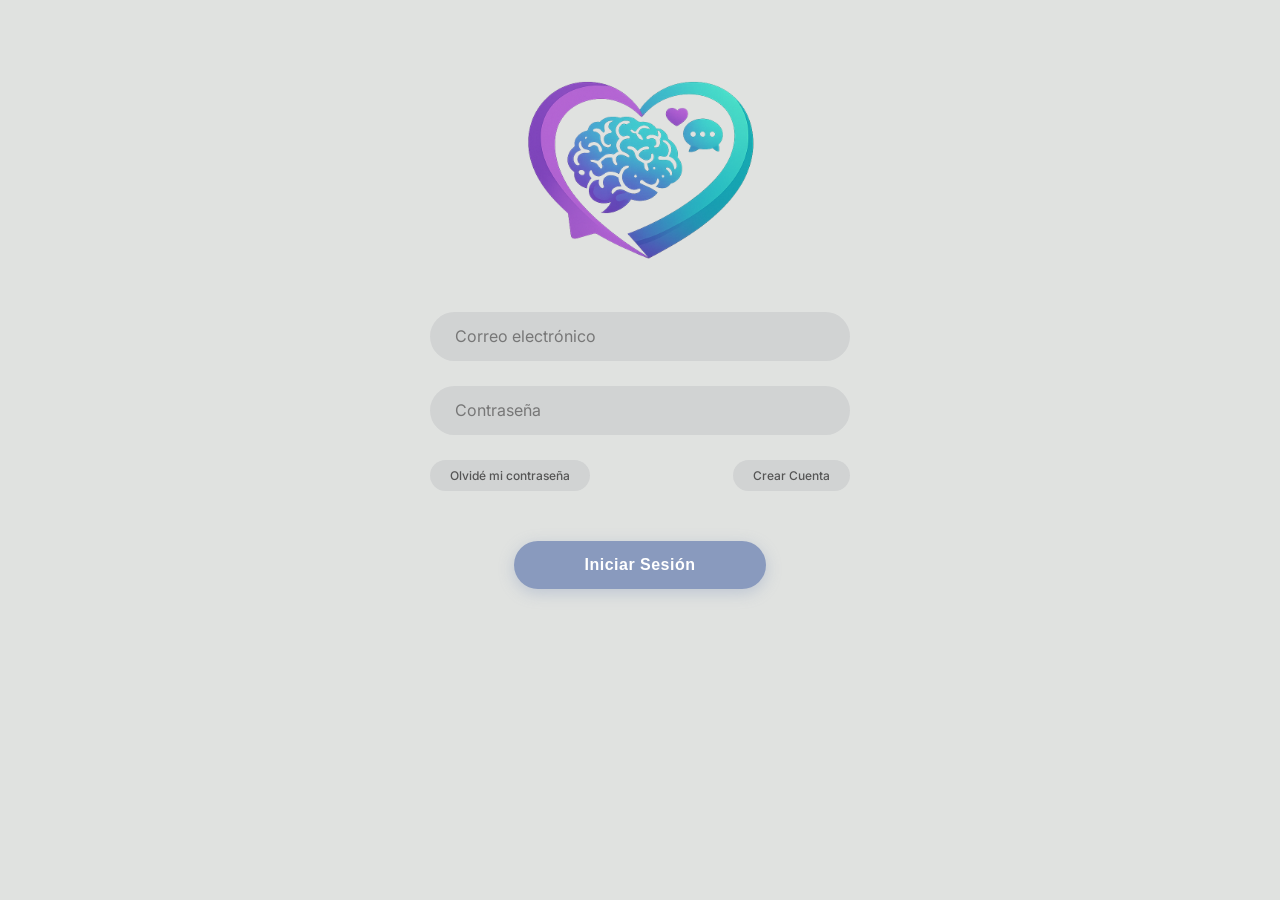
==== Inicio de Sesion/index.html @ a9e746d1 "Proyecto mens cura" ====
<!DOCTYPE html>
<html lang="es">
<head>
    <meta charset="UTF-8">
    <meta name="viewport" content="width=device-width, initial-scale=1.0">
    <title>Mens Cura - Inicio de Sesión</title>
    <link rel="stylesheet" href="style.css">
</head>
<body>

    <div class="formulario">
        <img src="isologo.png" alt="Logo de mens cura" class="logo-placeholder">
        <form method="post" action="#">    
            <div class="input-group">
                <input type="email" id="loginEmail" required>
                <label>Correo electrónico</label>
            </div>  
            <div class="input-group">
                <input type="password" id="loginPass" required>
                <label>Contraseña</label>
            </div>

            <div class="links-container">
                <div class="link-pill">
                <a href="../Olvide.html/miContrasena.html">Olvidé mi contraseña</a>
                </div>
                <div class="link-pill">
                    <a href="../CrearCuenta/crear.html">Crear Cuenta</a>
                </div>
            </div>

            <div class="button-container">
                <button type="submit" class="btn-iniciar">
                    Iniciar Sesión
                </button>
            </div>
        </form>
    </div>
    <script src="inicio.js"></script>
</body>
</html>
---- Inicio de Sesion/style.css ----
@import url('https://fonts.googleapis.com/css2?family=Inter:wght@400;600&display=swap');

body {
    margin: 0;
    padding: 0;
    font-family: 'Inter', sans-serif;
    background-color: #E0E2E0; 
    display: flex;
    justify-content: center;
    align-items: center;
    height: 100vh;
}

.formulario {
    width: 420px;
    text-align: center;
    padding: 20px;
    position: relative; 
}

/* El logo */
.logo-placeholder {
    width: 380px; 
    height: 380px; 
    position: absolute;
    top: -300px;  /* Sube el logo mucho para que no pise los campos */
    left: 50%;    /* Centrado horizontal exacto... */
    transform: translateX(-50%); /* ...junto con esta línea */
    margin-bottom: 50px; 
    /* Asegura que la imagen cargada se vea bien */
    display: block;
    object-fit: contain;
    background-size: contain;
    background-repeat: no-repeat;
    background-position: center;
}

.input-group {
    position: relative;
    margin-bottom: 25px;
    z-index: 2; 
}

.input-group input {
    width: 100%;
    padding: 16px 25px;
    border-radius: 30px;
    border: none;
    background-color: #D1D3D3;
    font-size: 15px;
    color: #333;
    outline: none;
    box-sizing: border-box;
    transition: background-color 0.3s;
}

.input-group input:hover {
    background-color: #c8caca;
}

.input-group label {
    position: absolute;
    top: 50%;
    left: 25px;
    transform: translateY(-50%);
    color: #777;
    pointer-events: none;
    transition: 0.4s cubic-bezier(0.25, 0.8, 0.25, 1);
}

/* Cambiamos :valid por .has-content */
.input-group input:focus ~ label,
.input-group input.has-content ~ label {
    top: -12px;
    left: 20px;
    font-size: 12px;
    color: #899ABE;
    font-weight: 600;
    background: #E0E2E0;
    padding: 0 8px;
    z-index: 3; /* Para que no se tape con nada */
}

.links-container {
    display: flex;
    justify-content: space-between;
    margin-top: 10px;
}

.link-pill a {
    display: inline-block;
    background-color: #D1D3D3;
    padding: 8px 20px;
    border-radius: 20px;
    color: #555;
    text-decoration: none;
    font-size: 12px;
    font-weight: 500;
    transition: all 0.3s ease;
}

.link-pill a:hover {
    background-color: #899ABE;
    color: white;
    transform: translateY(-2px);
}

.button-container {
    margin-top: 50px;
}

.btn-iniciar {
    background-color: #899ABE;
    color: white;
    border: none;
    padding: 15px 70px;
    border-radius: 50px;
    font-size: 16px;
    font-weight: 600;
    letter-spacing: 0.5px;
    cursor: pointer;
    box-shadow: 0 4px 15px rgba(137, 154, 190, 0.4);
    transition: all 0.4s ease;
    outline: none;
}

.btn-iniciar:hover {
    background-color: #7686a6;
    transform: translateY(-3px);
    box-shadow: 0 8px 20px rgba(137, 154, 190, 0.5);
}

.btn-iniciar:active {
    transform: translateY(-1px);
    box-shadow: 0 4px 10px rgba(137, 154, 190, 0.4);
}
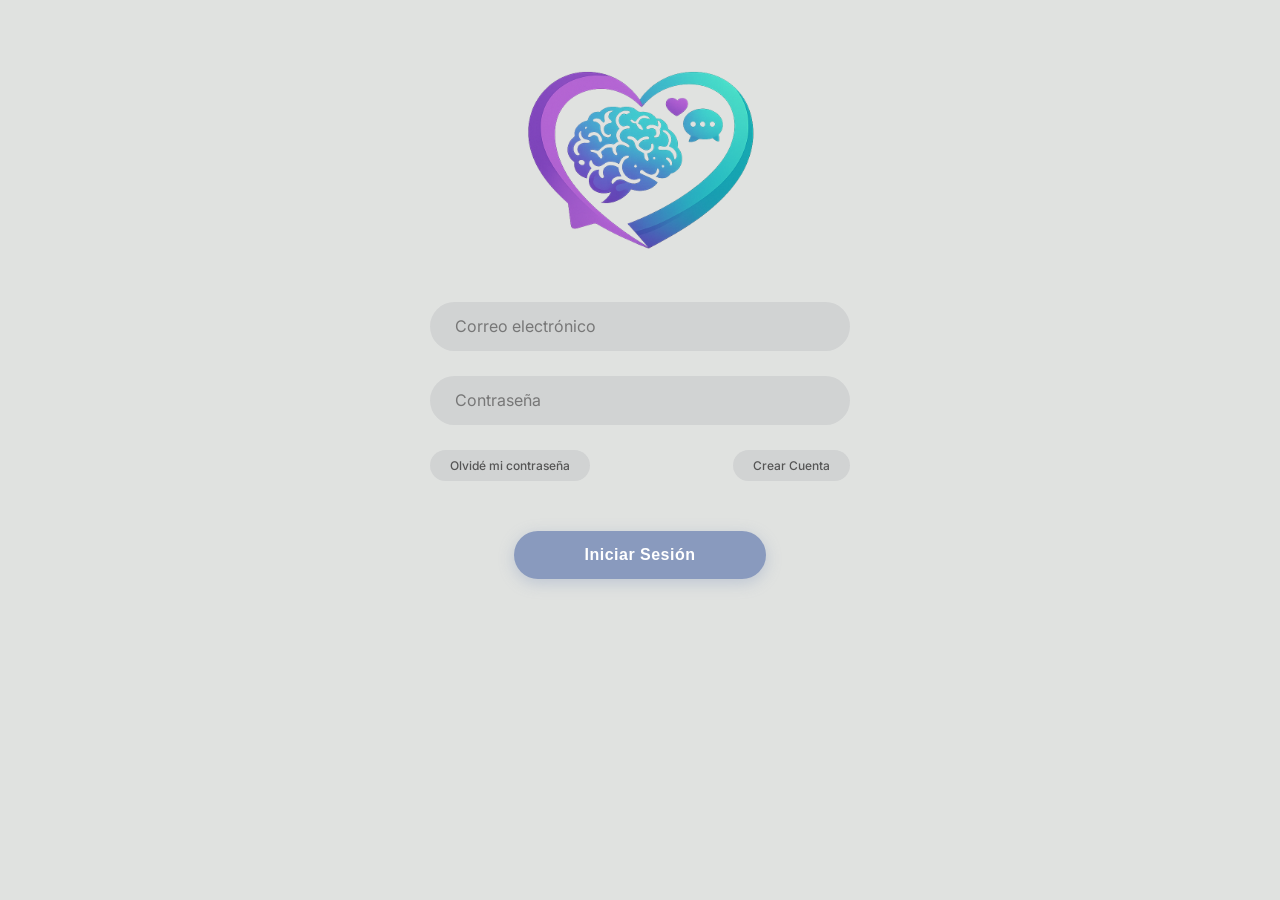
==== commit 7748b07f: "Interfaz actualizada con lo de many" ====
--- a/Inicio de Sesion/index.html
+++ b/Inicio de Sesion/index.html
@@ -10,22 +10,24 @@
 
     <div class="formulario">
         <img src="isologo.png" alt="Logo de mens cura" class="logo-placeholder">
-        <form method="post" action="#">    
+        
+        <form id="loginForm" method="post" action="#">    
             <div class="input-group">
-                <input type="email" id="loginEmail" required>
+                <input type="email" id="loginEmail" required placeholder=" ">
                 <label>Correo electrónico</label>
-            </div>  
+            </div>
+            
             <div class="input-group">
-                <input type="password" id="loginPass" required>
+                <input type="password" id="loginPass" required placeholder=" ">
                 <label>Contraseña</label>
             </div>
 
             <div class="links-container">
                 <div class="link-pill">
-                <a href="../Olvide.html/miContrasena.html">Olvidé mi contraseña</a>
+                    <a href="../Olvide.html/miContrasena.html">Olvidé mi contraseña</a>
                 </div>
                 <div class="link-pill">
-                    <a href="../CrearCuenta/crear.html">Crear Cuenta</a>
+                    <a href="/CrearCuenta/crear.html">Crear Cuenta</a>
                 </div>
             </div>
 
@@ -36,6 +38,7 @@
             </div>
         </form>
     </div>
+
     <script src="inicio.js"></script>
 </body>
 </html>
--- a/Inicio de Sesion/style.css
+++ b/Inicio de Sesion/style.css
@@ -18,21 +18,16 @@
     position: relative; 
 }
 
-/* El logo */
+/* El logo centrado y elevado */
 .logo-placeholder {
     width: 380px; 
     height: 380px; 
     position: absolute;
-    top: -300px;  /* Sube el logo mucho para que no pise los campos */
-    left: 50%;    /* Centrado horizontal exacto... */
-    transform: translateX(-50%); /* ...junto con esta línea */
-    margin-bottom: 50px; 
-    /* Asegura que la imagen cargada se vea bien */
+    top: -300px;  
+    left: 50%;    
+    transform: translateX(-50%);
     display: block;
     object-fit: contain;
-    background-size: contain;
-    background-repeat: no-repeat;
-    background-position: center;
 }
 
 .input-group {
@@ -68,7 +63,7 @@
     transition: 0.4s cubic-bezier(0.25, 0.8, 0.25, 1);
 }
 
-/* Cambiamos :valid por .has-content */
+/* Animación del label con la clase .has-content del JS */
 .input-group input:focus ~ label,
 .input-group input.has-content ~ label {
     top: -12px;
@@ -78,7 +73,7 @@
     font-weight: 600;
     background: #E0E2E0;
     padding: 0 8px;
-    z-index: 3; /* Para que no se tape con nada */
+    z-index: 3;
 }
 
 .links-container {
@@ -105,12 +100,13 @@
     transform: translateY(-2px);
 }
 
+/* Botón Final Optimizado */
 .button-container {
     margin-top: 50px;
 }
 
 .btn-iniciar {
-    background-color: #899ABE;
+    background-color: #899ABE; /* Color unificado */
     color: white;
     border: none;
     padding: 15px 70px;
@@ -122,6 +118,24 @@
     box-shadow: 0 4px 15px rgba(137, 154, 190, 0.4);
     transition: all 0.4s ease;
     outline: none;
+    position: relative;
+    overflow: hidden;
+}
+
+/* Efecto de destello blanco */
+.btn-iniciar::after {
+    content: "";
+    position: absolute;
+    top: 0;
+    left: -100%;
+    width: 100%;
+    height: 100%;
+    background: rgba(255, 255, 255, 0.2);
+    transition: 0.5s;
+}
+
+.btn-iniciar:hover::after {
+    left: 100%;
 }
 
 .btn-iniciar:hover {
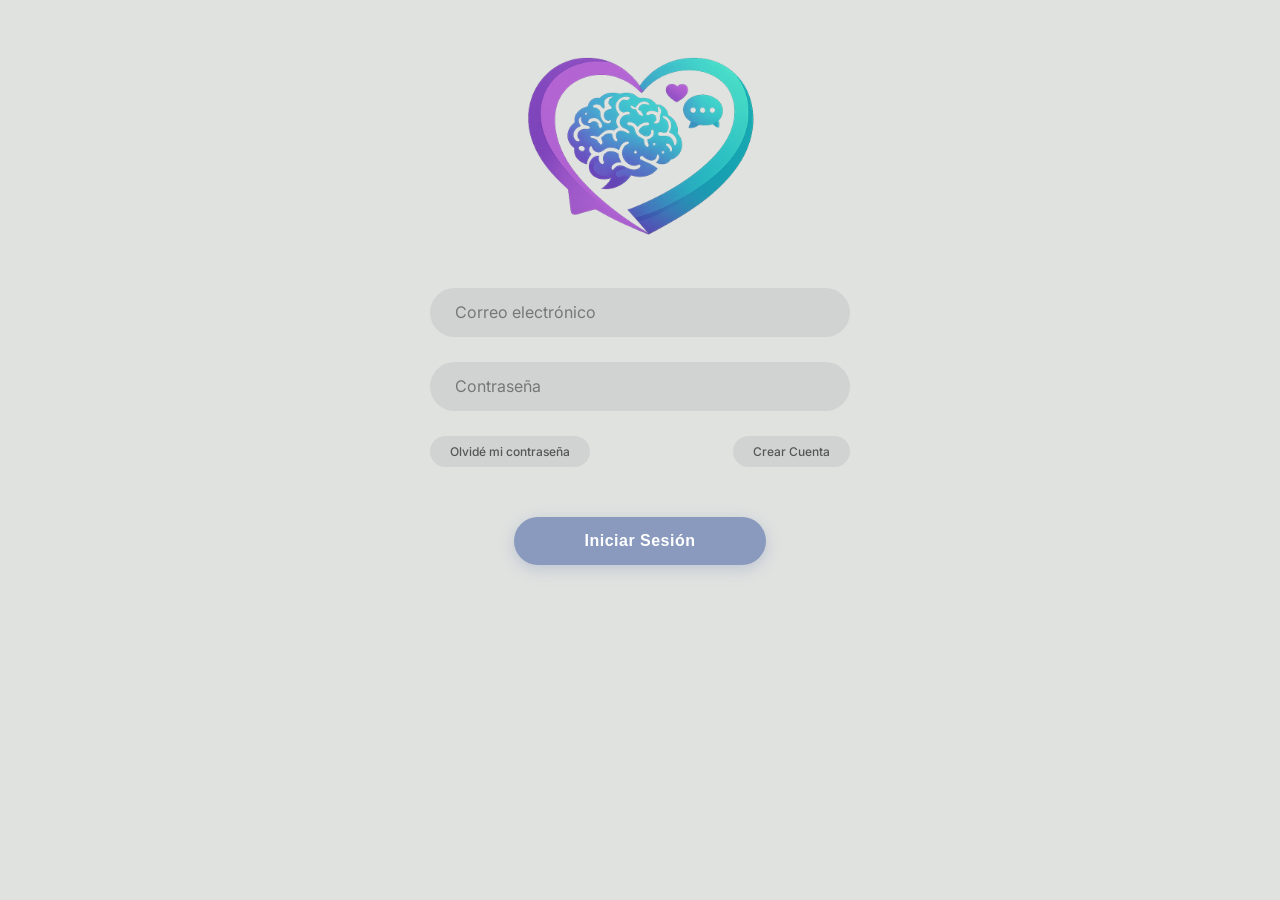
==== commit 3f99145e: "adios php no me sirvio" ====
(no text change in the page or its own stylesheets)
